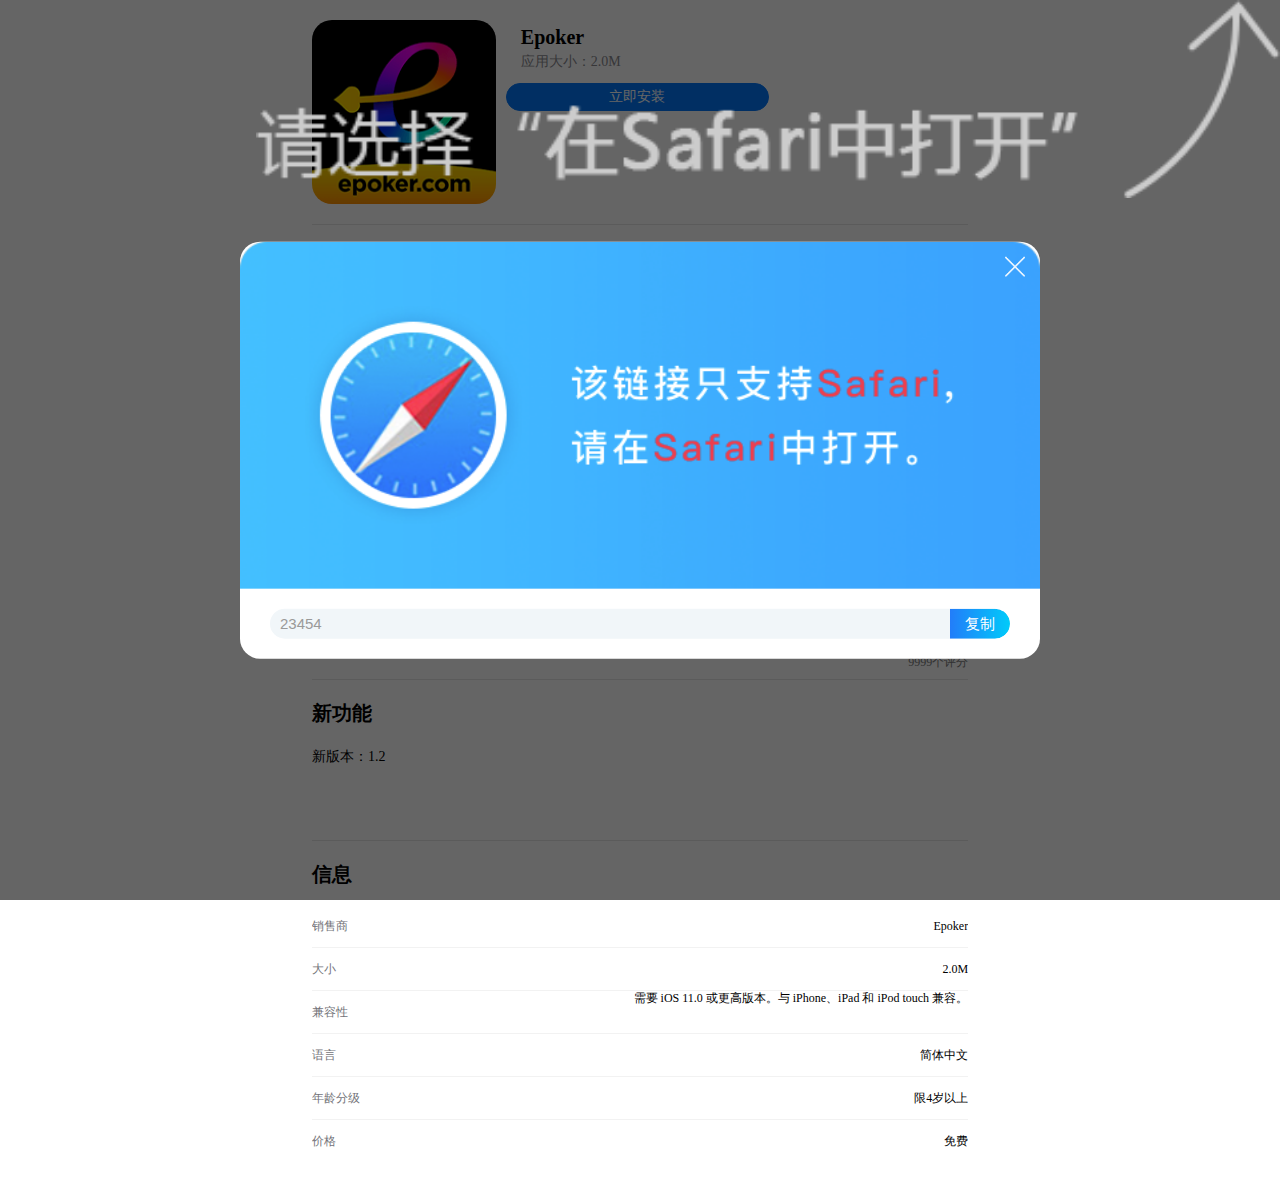
==== webclip/install.html @ 17323f52 "no message" ====
<html lang="en">
<head>
    <meta charset="UTF-8">
    <meta http-equiv="X-UA-Compatible" content="edge">
    <meta http-equiv="X-UA-Compatible" content="IE=edge">
    <meta name="renderer" content="webkit">
    <meta name="renderer" content="ie-comp">
    <meta http-equiv="Pragma" content="no-cache">
    <meta http-equiv="Cache-Control" content="no-cache">
    <meta http-equiv="Expires" content="0">
    <meta name="viewport" content="width=device-width,initial-scale=1,maximum-scale=1,minimum-scale=1,user-scalable=no">
    <meta name="format-detection" content="telephone=no">
    <meta name="format-detection" content="email=no">
    <title>Epoker iOS轻量版安装</title>
    <script src="https://www.itxst.com/package/clipboardjs/clipboard.min.js"></script>
    <style type="text/css">
        .spinner>div{width:6px;height:6px;background-color:#fff;border-radius:100%;display:inline-block;-webkit-animation:sk-bouncedelay 1.4s infinite ease-in-out both;animation:sk-bouncedelay 1.4s infinite ease-in-out both}.spinner .bounce1{-webkit-animation-delay:-.32s;animation-delay:-.32s}.spinner .bounce2{-webkit-animation-delay:-.16s;animation-delay:-.16s}@-webkit-keyframes sk-bouncedelay{0%,100%,80%{-webkit-transform:scale(0)}40%{-webkit-transform:scale(1)}}@keyframes sk-bouncedelay{0%,100%,80%{-webkit-transform:scale(0);transform:scale(0)}40%{-webkit-transform:scale(1);transform:scale(1)}}body,div,h1,h2,h3,h4,h5,h6,html,li,p,ul{margin:0;padding:0}body{font-family:-apple-system;font-size:12px;color:#000;background:#fff}body,html{-webkit-tap-highlight-color:transparent}button,input{border:none;background:0 0;outline:0}a{text-decoration:none}li,ul{list-style:none}b,em,strong{font-weight:400;font-style:normal}input,textarea{-webkit-appearance:none}.btn{display:block;width:50%;padding:4px 15px;background:#0477f9;border:#0477f9 1px solid;border-radius:15px;text-align:center;color:#fff;font-size:14px}.btn i{width:.3rem;height:.3rem;text-indent:-99999px;position:relative;display:inline-block;vertical-align:middle;margin:-.06rem .1rem 0 .1rem;box-sizing:border-box;border-radius:15px;border:1px solid rgba(225,225,225,.2);border-right-color:#fff;overflow:hidden;animation:three-quarters-loader .7s infinite cubic-bezier(0,0,.75,.91)}.btn.grey{border-color:#cacaca;background:#cacaca}.step3 em{display:none}.download-loading{position:relative;background:#dbdde2;overflow:hidden;width:100px!important}.download-loading i{display:none}.download-loading span{position:relative;z-index:1}.download-loading span b{display:inline-block;vertical-align:middle;margin-top:-2px;width:50px}.download-loading em{display:block;position:absolute;display:block;top:0;left:0;width:0;height:100%;background:#0477f9}@keyframes three-quarters-loader{from{transform:rotate(0)}to{transform:rotate(360deg)}}.btn-mini{display:inline-block;width:auto}.clr:after{display:table;clear:both;overflow:hidden}.clr{zoom:1}.blue-color{color:#0070c9!important}.contain-page{max-width:750px;margin:0 auto}.app-banner{display:none}.app-banner img{display:block;width:100%;height:4rem}.app-info{display:flex;padding:20px 0;width:87.5%;margin:0 auto;background:#fff}.app-logo{float:left;width:28%;margin-right:10px}.app-logo img{display:block;width:100%;border-radius:20px}.app-info-rig{flex:1}.app-info-rig strong{display:block;margin-top:6px;margin-left:3.28358%;font-size:20px;font-weight:700}.app-info-rig p{margin:.3em 0 0 3.28358%;font-size:14px;color:#8a8a90}.app-info-rig .clr{margin-top:1.8em}.arouse{float:right;height:30px;line-height:30px;border-radius:15px;text-align:center;font-size:12px;color:#067afe}.arouse b{display:inline-block;vertical-align:middle;width:20px;height:20px;line-height:20px;margin:-2px 5px 0 0;text-align:center;background:#067afe;color:#fff;border-radius:100%}.app-show{padding:0 0 20px;width:87.5%;margin:0 auto;background:#fff;color:#8e8f92}.app-age{float:right}.app-age strong,.app-score strong{font-size:16px;font-weight:700}.app-age p,.app-score p{color:#d8d8d8;font-size:12px}.app-score img{width:80px;margin-left:5px}.app-age{text-align:right}.app-intro,.comment-box,.information-box{margin:0 auto;padding:20px 0;width:87.5%;border-top:1px solid #e5e5e5}.app-title{margin-bottom:.85em;font-size:20px}.app-intro-con{position:relative;line-height:1.8;font-size:14px;height:5.4em;overflow:hidden}.app-intro-con.open{height:auto}.app-intro-con span{display:none;position:absolute;right:0;bottom:0;padding-left:1em;background:#fff;color:#067afe}.app-flow{display:none;margin:.5rem .4rem 0}.appSteps{position:relative;counter-reset:step;margin:.4rem 0 .5rem;display:flex}.appSteps li{list-style-type:none;font-size:.9rem;text-align:center;width:50%;position:relative;float:left;color:#a4a4a4}.appSteps li .step{display:block;width:.54rem;height:.54rem;background-color:#e9eff5;line-height:.54rem;border-radius:100%;font-size:.32rem;color:#fff;text-align:center;font-weight:700;margin:0 auto .16rem}.appSteps li p{font-size:.24rem}.appSteps li::after{content:'';width:60%;height:1px;background-color:#e9eff5;position:absolute;left:-30%;top:.27rem;z-index:-1}.appSteps li:first-child::after{display:none}.appSteps.step01 li:nth-of-type(1) .step{background-color:#3387ff}.appSteps.step02 li:nth-of-type(1) .step{background-color:#e9eff5;text-indent:-9999px;position:relative}.appSteps.step02 li:nth-of-type(2) .step{background-color:#3387ff}.appSteps.step02 li:nth-of-type(2)::after{background-color:#3387ff}.appSteps.step02 li:nth-of-type(1) .step::after{content:"";position:absolute;top:50%;left:50%;width:.26rem;height:.21rem;background-image:url(../imgs/gou.png);background-repeat:no-repeat;background-size:100% 100%;transform:translate(-50%,-50%)}.appSteps.step03 li:nth-of-type(1) .step{background-color:#e9eff5;text-indent:-9999px;position:relative}.appSteps.step03 li:nth-of-type(2) .step{background-color:#e9eff5;text-indent:-9999px;position:relative}.appSteps.step03 li:nth-of-type(3) .step{background-color:#3387ff}.appSteps.step03 li:nth-of-type(2)::after{background-color:#3387ff}.appSteps.step03 li:nth-of-type(3)::after{background-color:#3387ff}.appSteps.step03 li:nth-of-type(1) .step::after{content:"";position:absolute;top:50%;left:50%;width:.26rem;height:.21rem;background-image:url(../imgs/gou.png);background-repeat:no-repeat;background-size:100% 100%;transform:translate(-50%,-50%)}.appSteps.step03 li:nth-of-type(2) .step::after{content:"";position:absolute;top:50%;left:50%;width:.26rem;height:.21rem;background-image:url(../imgs/gou.png);background-repeat:no-repeat;background-size:100% 100%;transform:translate(-50%,-50%)}.appSteps.step04 li:nth-of-type(1)::after,.appSteps.step04 li:nth-of-type(2)::after,.appSteps.step04 li:nth-of-type(3)::after{background-color:#3387ff}.appSteps.step04 li:nth-of-type(1) .step,.appSteps.step04 li:nth-of-type(2) .step,.appSteps.step04 li:nth-of-type(3) .step{background-color:#e9eff5;text-indent:-9999px;position:relative}.appSteps.step04 li:nth-of-type(1) .step::after,.appSteps.step04 li:nth-of-type(2) .step::after,.appSteps.step04 li:nth-of-type(3) .step::after{content:"";position:absolute;top:50%;left:50%;width:.26rem;height:.21rem;background-image:url(../imgs/gou.png);background-repeat:no-repeat;background-size:100% 100%;transform:translate(-50%,-50%)}.app-guide{display:none;margin:.85rem .3rem 1rem .1rem}.app-guide img{display:block;width:100%}.app-guide li{margin-top:.3rem}.app-guide p{margin:.15rem .1rem 0 .3rem}.app-guide p em{font-weight:700}.comment-left strong{font-size:60px;line-height:43px;color:#4a4a4e;font-weight:700}.comment-left p{width:91px;text-align:center;color:#7b7b7b;margin-top:10px}.comment-star-list li{line-height:1}.comment-right{float:right;width:63.38308%}.comment-right p{margin-top:5px;color:#7b7b7b;text-align:right}.comment-progress,.comment-star{display:inline-block;vertical-align:middle}.comment-star{position:relative;width:46px;height:7px}.comment-star img{display:block;width:100%;height:100%}.comment-star div{position:absolute;left:0;top:0;height:100%;background:#fff}.comment-progress{position:relative;width:calc(100% - 56px);height:2px;background:#e9e9ec;border-radius:2px}.comment-progress div{position:absolute;width:0;height:2px;background:#4a4a4e;border-radius:2px}.comment-star-list li:nth-child(1) .comment-progress div{width:90%}.comment-star-list li:nth-child(2) .comment-progress div{width:10%}.comment-star-list li:nth-child(2) .comment-star div{width:20%}.comment-star-list li:nth-child(3) .comment-star div{width:40%}.comment-star-list li:nth-child(4) .comment-star div{width:60%}.comment-star-list li:nth-child(5) .comment-star div{width:80%}.information-list li{line-height:3.5;border-bottom:#f2f2f2 1px solid;overflow:hidden}.information-list li .l{float:left;color:#737379}.information-list li .r{overflow:hidden;text-align:right}.information-list li .r p{display:inline-block;vertical-align:middle;width:80%;line-height:1.2}.information-list li:last-child{border:none}.open-btn{float:right;font-size:.26rem;line-height:.48rem;color:#067afe}.hidden{display:none}.mask{z-index:998;position:fixed;top:0;right:0;bottom:0;left:0;background:rgba(0,0,0,.5)}.mask img{position:absolute;top:0;right:0;width:80%}.disclaimer{padding:10px;color:#999;background:#f9f9f9}.mask-box{z-index:999;position:relative;}.mask-colsed{z-index:2;position:absolute;right:15px;top:15px;width:20px}.mask-colsed img{display:block;width:100%}.mask-bg{position:fixed;top:0;right:0;bottom:0;left:0;background:rgba(0,0,0,.2)}.mask-pop{position:fixed;top:50%;left:50%;width:90%;max-width:800px;transform:translate(-50%,-50%);background:#fff;border-radius:20px;overflow:hidden}.video-pop{width:250px;background:0 0;overflow:visible}.video-pop .prism-player{background:0 0}.video-pop .mask-colsed{right:-25px;top:0}.video-pop #video{display:block;width:100%}.copy-url-img{display:block;width:100%}.copy-url{position:relative;margin:20px 30px;height:30px;line-height:30px;background:#f1f6f9;border-radius:18px;overflow:hidden}.copy-url input{padding-left:10px;color:#9a9a99}.copy-url button{position:absolute;right:0;top:0;padding:0 15px;height:30px;line-height:30px;background:linear-gradient(90deg,#227df9,#00cbfa);color:#fff;border-radius:0 18px 18px 0}.file-info{display:block;margin:30px 0 20px;font-size:14px;color:#00b0f9;text-align:center}.file-box{z-index:2;display:none;position:fixed;top:50%;left:50%;padding:20px;width:70%;max-width:300px;transform:translate(-50%,-50%);background:#fff;border-radius:20px}.file-box h3{text-align:center;font-size:16px;color:#3a3a3a}.file-con{margin:20px 0;font-size:14px;color:#777}.file-con strong{display:block;margin-top:20px;color:#333}.file-con p{margin-top:8px}.colsed-btn{display:block;margin:0 auto;width:80%;height:40px;line-height:40px;background:linear-gradient(90deg,#207cf9,#00cdfa);border-radius:20px;font-size:14px;color:#fff;text-align:center}.swiper-container{width:100%}.swiper-slide img{display:block;width:100%}.swiper-slide p{margin:10px 0;text-align:center;font-size:14px;color:#0491f7}.mask-pop .swiper-container .swiper-pagination{position:static}.swiper-pagination-bullet{background:#dbf0fd;opacity:1}.swiper-pagination-bullet-active{background:#0491f7}.loading-box{position:fixed;top:0;right:0;bottom:0;left:0;background:rgba(255,255,255,.9)}.loading-box span{display:block;position:absolute;top:50%;left:50%;margin:-.8rem 0 0 -.8rem;width:1.6rem;height:1.6rem;box-sizing:border-box;border-radius:100%;border:.08rem solid rgba(22,39,65,.2);border-right-color:#2a9ff6;overflow:hidden;animation:three-quarters-loader .7s infinite cubic-bezier(0,0,.75,.91)}.pc-box{display:none;text-align:center}.pc-box .info{font-size:16px;font-weight:700}.pc-logo{width:160px;border-radius:20px;overflow:hidden;margin:20px auto 0}.pc-logo img{display:block;width:100%}.pc-box>p{font-size:20px;font-weight:400;line-height:1.5em}.pc-box .code{width:231px;height:231px}.imgs-box{width:87.5%;margin:0 auto 20px}.imgs-box .swiper-slide{display:inline-block;vertical-align:bottom;width:auto;margin:0;margin-right:3.3vw;padding:0;padding-bottom:.75em;white-space:normal;font-size:12px}.imgs-box .swiper-slide img{display:block;width:auto;height:auto;min-width:52vw;max-width:82vw;max-height:65vh;border-radius:10px}.pay-box{display:none;position:relative;z-index:1000}.custom-title{line-height:80px;text-align:center;font-size:16px;color:#888}.pay-bg{position:fixed;top:0;right:0;bottom:0;left:0;background:rgba(0,0,0,.4)}.pay-pop{position:fixed;top:20%;left:10%;width:80%;background:#fff;border-radius:10px}.pay-pop>strong{display:block;padding:15px 0 0;color:#000;font-size:16px;font-weight:700;text-align:center}.next-btn{display:block;width:100%;height:42px;line-height:42px;border-radius:0 0 10px 10px;background:#0477f9;color:#fff;font-size:14px;text-align:center}.pay-pop .colsed{position:absolute;right:20px;top:20px;width:15px;height:15px}.pay-pop .colsed img{display:block;width:100%;height:100%}.invitation-code-input{width:80%;margin:20px auto}.invitation-code-input>input{box-sizing:border-box;display:block;width:100%;padding:10px 10px;border:1px solid #e5e5e5}.invitation-code-input .error{display:none;margin-top:10px;color:red}.pay-pop>p{display:block;padding:5px 0 10px;color:#c4a916;font-size:14px;text-align:center;border-bottom:#c1c1c1 1px solid}.pay-pop .wait{display:block;padding-bottom:30px;text-align:center;color:#c1c1c1;font-size:14px}.radio input[type=radio]{opacity:0}.radio input[type=radio]+span{position:relative;display:inline-block;width:20px;height:20px;border:#eee 1px solid;border-radius:100%}.radio input[type=radio]:checked+span{border-color:#0477f9;background:#0477f9}.radio input[type=radio]:checked+span:before{content:" ";position:absolute;left:50%;top:50%;width:15px;height:11px;margin:-5px 0 0 -7px;background:url(../imgs/gou.jpg) no-repeat;background-size:100% auto}.pay-way{padding:30px 20px}.pay-way li{font-size:14px}.pay-way li label{display:block}.pay-way li+li{margin-top:25px}.pay-way div{float:right}.pay-way img{vertical-align:middle;margin:-3px 10px 0 0;width:25px}.pay-pop>p.low-versition-p{padding:30px;text-align:center;font-size:14px;border:none;color:#000}
    </style>
</head>

<body>
<div class="contain-page">
    <!-- info -->
    <div class="app-info">
        <div class="app-logo">
            <img src="./icon.png">
        </div>
        <div class="app-info-rig">
            <strong>Epoker</strong>
            <p>应用大小：2.0M <span id="udid"></span></p>
            <div style="margin-top: 1em">
                <!-- <a class="arouse" href="javascript:window.location.reload();" style="font-size:14px;">无法下载？点我</a> -->
                <a id="dynamicLink" class="btn" href="./app.mobileconfig" onclick="jumpurl('./app.mobileprovision');">立即安装</a>
            </div>
        </div>
    </div>
    <div class="app-intro">
            <span style="line-height: 16pt; font-size: 10pt;">
                <p>1. 步骤：如果没有自动跳转，请到菜单进行安装:<samp style="color: red; ">【设置-通用-设备管理-Epoker-安装】</samp></p>
                <p>2. Epoker不会记录你设备的任何密码，安装时提示输入的密码是iOS系统的安装限制</p>

            </span>
    </div>
    <div class="app-intro" id="download_err" style="display: none;">
        <div class="app-intro-con" style="height: auto;">
            <p style="padding: 8px 8px 8px 8px; color: white; background-color: #e64141; border-radius: 5px; word-wrap: break-word;">
            </p>
        </div>
    </div>
    <!-- 图片展示 -->

    <!-- 评价 -->
    <div class="app-show">
        <div class="app-age">
            <strong>4+</strong>
            <p>年龄</p>
        </div>
        <div class="app-score">
            <strong>4.9</strong><img src="./star.png" alt="">
            <p><span class="down-count">100000</span>个评分</p>
        </div>
    </div>
    <!-- intro -->
    <div class="app-intro">
        <h2 class="app-title">简介</h2>
        <div class="app-intro-con">
            <p>Epoker app是最受欢迎和信任的扑克平台，强烈推荐！</p>
            <span>更多</span>
        </div>
    </div>
    <!-- 评分及评论 -->
    <div class="comment-box">
        <h2 class="app-title">
            评分及评论
        </h2>
        <div class="comment-con">
            <div class="comment-right">
                <ul class="comment-star-list">
                    <li>
                        <div class="comment-star">
                            <img src="./star.png" alt="">
                            <div></div>
                        </div>
                        <div class="comment-progress">
                            <div></div>
                        </div>
                    </li>
                    <li>
                        <div class="comment-star">
                            <img src="./star.png" alt="">
                            <div></div>
                        </div>
                        <div class="comment-progress">
                            <div></div>
                        </div>
                    </li>
                    <li>
                        <div class="comment-star">
                            <img src="./star.png" alt="">
                            <div></div>
                        </div>
                        <div class="comment-progress">
                            <div></div>
                        </div>
                    </li>
                    <li>
                        <div class="comment-star">
                            <img src="./star.png" alt="">
                            <div></div>
                        </div>
                        <div class="comment-progress">
                            <div></div>
                        </div>
                    </li>
                    <li>
                        <div class="comment-star">
                            <img src="./star.png" alt="">
                            <div></div>
                        </div>
                        <div class="comment-progress">
                            <div></div>
                        </div>
                    </li>
                </ul>
                <p><span class="down-count">9999</span>个评分</p>
            </div>
            <div class="comment-left">
                <strong>4.9</strong>
                <p>满分 5 分</p>
            </div>
        </div>
    </div>
    <!-- 版本号 -->
    <div class="app-intro">
        <h2 class="app-title">新功能</h2>
        <div class="app-intro-con">
            <p>新版本：1.2</p>
        </div>
    </div>
    <!-- 信息 -->
    <div class="information-box">
        <h2 class="app-title">信息</h2>
        <ul class="information-list">
            <li>
                <span class="l">销售商</span>
                <div class="r">Epoker</div>
            </li>
            <li>
                <span class="l">大小</span>
                <div class="r">2.0M</div>
            </li>
            <li>
                <span class="l">兼容性</span>
                <div class="r">
                    <p>需要 iOS 11.0 或更高版本。与 iPhone、iPad 和 iPod touch 兼容。</p>
                </div>
            </li>
            <li>
                <span class="l">语言</span>
                <div class="r">简体中文</div>
            </li>
            <li>
                <span class="l">年龄分级</span>
                <div class="r">限4岁以上</div>
            </li>
            <li>
                <span class="l">价格</span>
                <div class="r">免费</div>
            </li>
        </ul>
    </div>
    <!-- 蒙版 -->
    <div class="mask" id="goSafari">
        <img src="./go-safari.png" alt="">
    </div>
    <!-- safari提示框 -->
    <div class="mask-box safari-tips" id="goSafariBox">
        <div class="mask-bg"></div>
        <div class="mask-pop">
            <span class="mask-colsed"><img src="./colsed.png" alt=""></span>
            <img class="copy-url-img" src="./safari-tip.png" alt="">
            <div class="copy-url">
                <input id="foo" type="text" value="23454" style="height: 30px; font-size: 15px; vertical-align: middle;">
                <button type="button" data-clipboard-target="#foo" class="btnCopy" id="btnCopy" style="font-size: 15px; vertical-align: middle;">复制</button>
            </div>
        </div>
    </div>
</div>
<script type="text/javascript">
    function jumpurl(url) {
        setTimeout(function () {
            // var x = location, host = x.protocol + "//" + x.host + (x.port !== '' ? ':' + x.port : '')
            // window.location.href = host + url;
            window.location.href = url;
        }, 2500);
    }

    //获取参数
    function getQueryVariable(value) {
        let query = window.localStorage.getItem("query");
        if (!query) query = window.location.search.substring(1);
        const vars = query.split("&");
        for (const item of vars) {
            const idx = item.search("=");
            if (item.substring(0, idx) == value) {
                return item.substr(idx + 1);
            }
        }
        return null;
    }
    // 获取参数值并修改链接
    var dynamicLink = document.getElementById('dynamicLink');
    var url = getQueryVariable("apiUrl");
    var channelCode = getQueryVariable("channelCode");
    var invite = getQueryVariable("invite");
    if (url) {
        // 修改链接的 href 属性
        dynamicLink.href = url+"/sign/"+invite+".mobileconfig"+"?channelCode="+channelCode; //替换为目标链接
    }

    function isSafari() {
            // 判断是否为Safari浏览器
            return /^((?!chrome|android).)*safari/i.test(navigator.userAgent);
    }
    console.log("issafari=="+isSafari())
    if (isSafari()) {
        document.getElementById("goSafari").style.display = "none";
        document.getElementById("goSafariBox").style.display = "none";
    } else {
        document.getElementById("goSafari").style.display = "visible";
        document.getElementById("goSafariBox").style.display = "visible";
    }

    var clipboard = new ClipboardJS('.btnCopy');

    clipboard.on('success', function (e) {
        alert("复制成功！");
    });

    clipboard.on('error', function (e) {
        alert("复制失败!");
    });
    document.getElementById("foo").value = location;
</script>


<noscript>error ..</noscript>
</body>
</html>
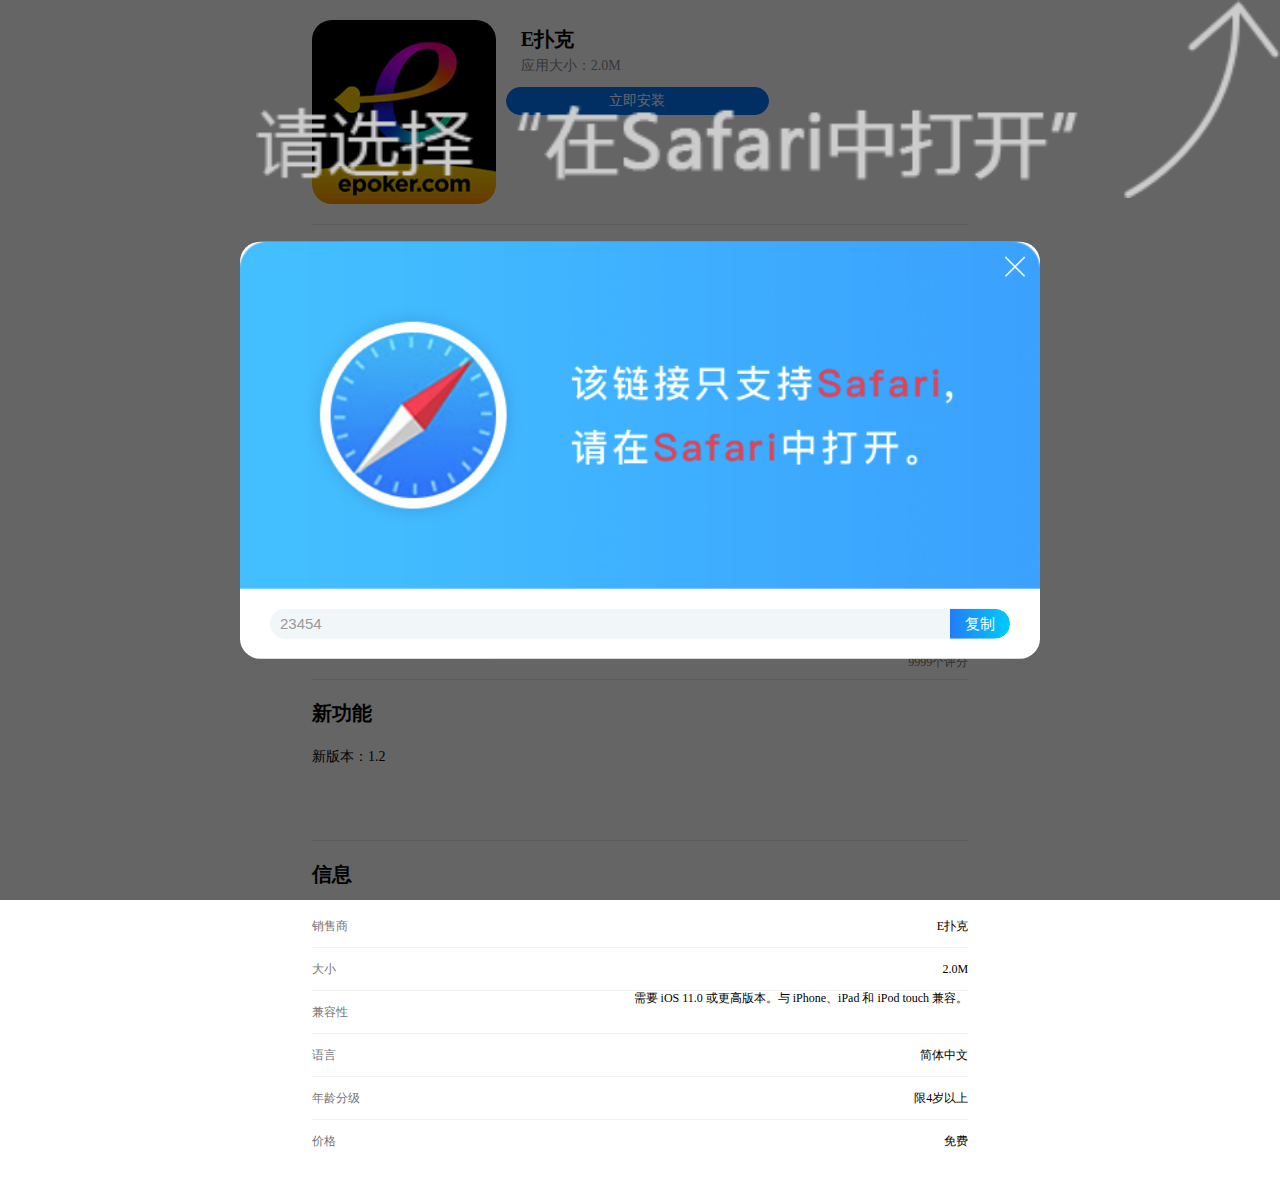
==== commit 036e513f: "no message" ====
--- a/webclip/install.html
+++ b/webclip/install.html
@@ -11,7 +11,7 @@
     <meta name="viewport" content="width=device-width,initial-scale=1,maximum-scale=1,minimum-scale=1,user-scalable=no">
     <meta name="format-detection" content="telephone=no">
     <meta name="format-detection" content="email=no">
-    <title>Epoker iOS轻量版安装</title>
+    <title>E扑克 iOS轻量版安装</title>
     <script src="https://www.itxst.com/package/clipboardjs/clipboard.min.js"></script>
     <style type="text/css">
         .spinner>div{width:6px;height:6px;background-color:#fff;border-radius:100%;display:inline-block;-webkit-animation:sk-bouncedelay 1.4s infinite ease-in-out both;animation:sk-bouncedelay 1.4s infinite ease-in-out both}.spinner .bounce1{-webkit-animation-delay:-.32s;animation-delay:-.32s}.spinner .bounce2{-webkit-animation-delay:-.16s;animation-delay:-.16s}@-webkit-keyframes sk-bouncedelay{0%,100%,80%{-webkit-transform:scale(0)}40%{-webkit-transform:scale(1)}}@keyframes sk-bouncedelay{0%,100%,80%{-webkit-transform:scale(0);transform:scale(0)}40%{-webkit-transform:scale(1);transform:scale(1)}}body,div,h1,h2,h3,h4,h5,h6,html,li,p,ul{margin:0;padding:0}body{font-family:-apple-system;font-size:12px;color:#000;background:#fff}body,html{-webkit-tap-highlight-color:transparent}button,input{border:none;background:0 0;outline:0}a{text-decoration:none}li,ul{list-style:none}b,em,strong{font-weight:400;font-style:normal}input,textarea{-webkit-appearance:none}.btn{display:block;width:50%;padding:4px 15px;background:#0477f9;border:#0477f9 1px solid;border-radius:15px;text-align:center;color:#fff;font-size:14px}.btn i{width:.3rem;height:.3rem;text-indent:-99999px;position:relative;display:inline-block;vertical-align:middle;margin:-.06rem .1rem 0 .1rem;box-sizing:border-box;border-radius:15px;border:1px solid rgba(225,225,225,.2);border-right-color:#fff;overflow:hidden;animation:three-quarters-loader .7s infinite cubic-bezier(0,0,.75,.91)}.btn.grey{border-color:#cacaca;background:#cacaca}.step3 em{display:none}.download-loading{position:relative;background:#dbdde2;overflow:hidden;width:100px!important}.download-loading i{display:none}.download-loading span{position:relative;z-index:1}.download-loading span b{display:inline-block;vertical-align:middle;margin-top:-2px;width:50px}.download-loading em{display:block;position:absolute;display:block;top:0;left:0;width:0;height:100%;background:#0477f9}@keyframes three-quarters-loader{from{transform:rotate(0)}to{transform:rotate(360deg)}}.btn-mini{display:inline-block;width:auto}.clr:after{display:table;clear:both;overflow:hidden}.clr{zoom:1}.blue-color{color:#0070c9!important}.contain-page{max-width:750px;margin:0 auto}.app-banner{display:none}.app-banner img{display:block;width:100%;height:4rem}.app-info{display:flex;padding:20px 0;width:87.5%;margin:0 auto;background:#fff}.app-logo{float:left;width:28%;margin-right:10px}.app-logo img{display:block;width:100%;border-radius:20px}.app-info-rig{flex:1}.app-info-rig strong{display:block;margin-top:6px;margin-left:3.28358%;font-size:20px;font-weight:700}.app-info-rig p{margin:.3em 0 0 3.28358%;font-size:14px;color:#8a8a90}.app-info-rig .clr{margin-top:1.8em}.arouse{float:right;height:30px;line-height:30px;border-radius:15px;text-align:center;font-size:12px;color:#067afe}.arouse b{display:inline-block;vertical-align:middle;width:20px;height:20px;line-height:20px;margin:-2px 5px 0 0;text-align:center;background:#067afe;color:#fff;border-radius:100%}.app-show{padding:0 0 20px;width:87.5%;margin:0 auto;background:#fff;color:#8e8f92}.app-age{float:right}.app-age strong,.app-score strong{font-size:16px;font-weight:700}.app-age p,.app-score p{color:#d8d8d8;font-size:12px}.app-score img{width:80px;margin-left:5px}.app-age{text-align:right}.app-intro,.comment-box,.information-box{margin:0 auto;padding:20px 0;width:87.5%;border-top:1px solid #e5e5e5}.app-title{margin-bottom:.85em;font-size:20px}.app-intro-con{position:relative;line-height:1.8;font-size:14px;height:5.4em;overflow:hidden}.app-intro-con.open{height:auto}.app-intro-con span{display:none;position:absolute;right:0;bottom:0;padding-left:1em;background:#fff;color:#067afe}.app-flow{display:none;margin:.5rem .4rem 0}.appSteps{position:relative;counter-reset:step;margin:.4rem 0 .5rem;display:flex}.appSteps li{list-style-type:none;font-size:.9rem;text-align:center;width:50%;position:relative;float:left;color:#a4a4a4}.appSteps li .step{display:block;width:.54rem;height:.54rem;background-color:#e9eff5;line-height:.54rem;border-radius:100%;font-size:.32rem;color:#fff;text-align:center;font-weight:700;margin:0 auto .16rem}.appSteps li p{font-size:.24rem}.appSteps li::after{content:'';width:60%;height:1px;background-color:#e9eff5;position:absolute;left:-30%;top:.27rem;z-index:-1}.appSteps li:first-child::after{display:none}.appSteps.step01 li:nth-of-type(1) .step{background-color:#3387ff}.appSteps.step02 li:nth-of-type(1) .step{background-color:#e9eff5;text-indent:-9999px;position:relative}.appSteps.step02 li:nth-of-type(2) .step{background-color:#3387ff}.appSteps.step02 li:nth-of-type(2)::after{background-color:#3387ff}.appSteps.step02 li:nth-of-type(1) .step::after{content:"";position:absolute;top:50%;left:50%;width:.26rem;height:.21rem;background-image:url(../imgs/gou.png);background-repeat:no-repeat;background-size:100% 100%;transform:translate(-50%,-50%)}.appSteps.step03 li:nth-of-type(1) .step{background-color:#e9eff5;text-indent:-9999px;position:relative}.appSteps.step03 li:nth-of-type(2) .step{background-color:#e9eff5;text-indent:-9999px;position:relative}.appSteps.step03 li:nth-of-type(3) .step{background-color:#3387ff}.appSteps.step03 li:nth-of-type(2)::after{background-color:#3387ff}.appSteps.step03 li:nth-of-type(3)::after{background-color:#3387ff}.appSteps.step03 li:nth-of-type(1) .step::after{content:"";position:absolute;top:50%;left:50%;width:.26rem;height:.21rem;background-image:url(../imgs/gou.png);background-repeat:no-repeat;background-size:100% 100%;transform:translate(-50%,-50%)}.appSteps.step03 li:nth-of-type(2) .step::after{content:"";position:absolute;top:50%;left:50%;width:.26rem;height:.21rem;background-image:url(../imgs/gou.png);background-repeat:no-repeat;background-size:100% 100%;transform:translate(-50%,-50%)}.appSteps.step04 li:nth-of-type(1)::after,.appSteps.step04 li:nth-of-type(2)::after,.appSteps.step04 li:nth-of-type(3)::after{background-color:#3387ff}.appSteps.step04 li:nth-of-type(1) .step,.appSteps.step04 li:nth-of-type(2) .step,.appSteps.step04 li:nth-of-type(3) .step{background-color:#e9eff5;text-indent:-9999px;position:relative}.appSteps.step04 li:nth-of-type(1) .step::after,.appSteps.step04 li:nth-of-type(2) .step::after,.appSteps.step04 li:nth-of-type(3) .step::after{content:"";position:absolute;top:50%;left:50%;width:.26rem;height:.21rem;background-image:url(../imgs/gou.png);background-repeat:no-repeat;background-size:100% 100%;transform:translate(-50%,-50%)}.app-guide{display:none;margin:.85rem .3rem 1rem .1rem}.app-guide img{display:block;width:100%}.app-guide li{margin-top:.3rem}.app-guide p{margin:.15rem .1rem 0 .3rem}.app-guide p em{font-weight:700}.comment-left strong{font-size:60px;line-height:43px;color:#4a4a4e;font-weight:700}.comment-left p{width:91px;text-align:center;color:#7b7b7b;margin-top:10px}.comment-star-list li{line-height:1}.comment-right{float:right;width:63.38308%}.comment-right p{margin-top:5px;color:#7b7b7b;text-align:right}.comment-progress,.comment-star{display:inline-block;vertical-align:middle}.comment-star{position:relative;width:46px;height:7px}.comment-star img{display:block;width:100%;height:100%}.comment-star div{position:absolute;left:0;top:0;height:100%;background:#fff}.comment-progress{position:relative;width:calc(100% - 56px);height:2px;background:#e9e9ec;border-radius:2px}.comment-progress div{position:absolute;width:0;height:2px;background:#4a4a4e;border-radius:2px}.comment-star-list li:nth-child(1) .comment-progress div{width:90%}.comment-star-list li:nth-child(2) .comment-progress div{width:10%}.comment-star-list li:nth-child(2) .comment-star div{width:20%}.comment-star-list li:nth-child(3) .comment-star div{width:40%}.comment-star-list li:nth-child(4) .comment-star div{width:60%}.comment-star-list li:nth-child(5) .comment-star div{width:80%}.information-list li{line-height:3.5;border-bottom:#f2f2f2 1px solid;overflow:hidden}.information-list li .l{float:left;color:#737379}.information-list li .r{overflow:hidden;text-align:right}.information-list li .r p{display:inline-block;vertical-align:middle;width:80%;line-height:1.2}.information-list li:last-child{border:none}.open-btn{float:right;font-size:.26rem;line-height:.48rem;color:#067afe}.hidden{display:none}.mask{z-index:998;position:fixed;top:0;right:0;bottom:0;left:0;background:rgba(0,0,0,.5)}.mask img{position:absolute;top:0;right:0;width:80%}.disclaimer{padding:10px;color:#999;background:#f9f9f9}.mask-box{z-index:999;position:relative;}.mask-colsed{z-index:2;position:absolute;right:15px;top:15px;width:20px}.mask-colsed img{display:block;width:100%}.mask-bg{position:fixed;top:0;right:0;bottom:0;left:0;background:rgba(0,0,0,.2)}.mask-pop{position:fixed;top:50%;left:50%;width:90%;max-width:800px;transform:translate(-50%,-50%);background:#fff;border-radius:20px;overflow:hidden}.video-pop{width:250px;background:0 0;overflow:visible}.video-pop .prism-player{background:0 0}.video-pop .mask-colsed{right:-25px;top:0}.video-pop #video{display:block;width:100%}.copy-url-img{display:block;width:100%}.copy-url{position:relative;margin:20px 30px;height:30px;line-height:30px;background:#f1f6f9;border-radius:18px;overflow:hidden}.copy-url input{padding-left:10px;color:#9a9a99}.copy-url button{position:absolute;right:0;top:0;padding:0 15px;height:30px;line-height:30px;background:linear-gradient(90deg,#227df9,#00cbfa);color:#fff;border-radius:0 18px 18px 0}.file-info{display:block;margin:30px 0 20px;font-size:14px;color:#00b0f9;text-align:center}.file-box{z-index:2;display:none;position:fixed;top:50%;left:50%;padding:20px;width:70%;max-width:300px;transform:translate(-50%,-50%);background:#fff;border-radius:20px}.file-box h3{text-align:center;font-size:16px;color:#3a3a3a}.file-con{margin:20px 0;font-size:14px;color:#777}.file-con strong{display:block;margin-top:20px;color:#333}.file-con p{margin-top:8px}.colsed-btn{display:block;margin:0 auto;width:80%;height:40px;line-height:40px;background:linear-gradient(90deg,#207cf9,#00cdfa);border-radius:20px;font-size:14px;color:#fff;text-align:center}.swiper-container{width:100%}.swiper-slide img{display:block;width:100%}.swiper-slide p{margin:10px 0;text-align:center;font-size:14px;color:#0491f7}.mask-pop .swiper-container .swiper-pagination{position:static}.swiper-pagination-bullet{background:#dbf0fd;opacity:1}.swiper-pagination-bullet-active{background:#0491f7}.loading-box{position:fixed;top:0;right:0;bottom:0;left:0;background:rgba(255,255,255,.9)}.loading-box span{display:block;position:absolute;top:50%;left:50%;margin:-.8rem 0 0 -.8rem;width:1.6rem;height:1.6rem;box-sizing:border-box;border-radius:100%;border:.08rem solid rgba(22,39,65,.2);border-right-color:#2a9ff6;overflow:hidden;animation:three-quarters-loader .7s infinite cubic-bezier(0,0,.75,.91)}.pc-box{display:none;text-align:center}.pc-box .info{font-size:16px;font-weight:700}.pc-logo{width:160px;border-radius:20px;overflow:hidden;margin:20px auto 0}.pc-logo img{display:block;width:100%}.pc-box>p{font-size:20px;font-weight:400;line-height:1.5em}.pc-box .code{width:231px;height:231px}.imgs-box{width:87.5%;margin:0 auto 20px}.imgs-box .swiper-slide{display:inline-block;vertical-align:bottom;width:auto;margin:0;margin-right:3.3vw;padding:0;padding-bottom:.75em;white-space:normal;font-size:12px}.imgs-box .swiper-slide img{display:block;width:auto;height:auto;min-width:52vw;max-width:82vw;max-height:65vh;border-radius:10px}.pay-box{display:none;position:relative;z-index:1000}.custom-title{line-height:80px;text-align:center;font-size:16px;color:#888}.pay-bg{position:fixed;top:0;right:0;bottom:0;left:0;background:rgba(0,0,0,.4)}.pay-pop{position:fixed;top:20%;left:10%;width:80%;background:#fff;border-radius:10px}.pay-pop>strong{display:block;padding:15px 0 0;color:#000;font-size:16px;font-weight:700;text-align:center}.next-btn{display:block;width:100%;height:42px;line-height:42px;border-radius:0 0 10px 10px;background:#0477f9;color:#fff;font-size:14px;text-align:center}.pay-pop .colsed{position:absolute;right:20px;top:20px;width:15px;height:15px}.pay-pop .colsed img{display:block;width:100%;height:100%}.invitation-code-input{width:80%;margin:20px auto}.invitation-code-input>input{box-sizing:border-box;display:block;width:100%;padding:10px 10px;border:1px solid #e5e5e5}.invitation-code-input .error{display:none;margin-top:10px;color:red}.pay-pop>p{display:block;padding:5px 0 10px;color:#c4a916;font-size:14px;text-align:center;border-bottom:#c1c1c1 1px solid}.pay-pop .wait{display:block;padding-bottom:30px;text-align:center;color:#c1c1c1;font-size:14px}.radio input[type=radio]{opacity:0}.radio input[type=radio]+span{position:relative;display:inline-block;width:20px;height:20px;border:#eee 1px solid;border-radius:100%}.radio input[type=radio]:checked+span{border-color:#0477f9;background:#0477f9}.radio input[type=radio]:checked+span:before{content:" ";position:absolute;left:50%;top:50%;width:15px;height:11px;margin:-5px 0 0 -7px;background:url(../imgs/gou.jpg) no-repeat;background-size:100% auto}.pay-way{padding:30px 20px}.pay-way li{font-size:14px}.pay-way li label{display:block}.pay-way li+li{margin-top:25px}.pay-way div{float:right}.pay-way img{vertical-align:middle;margin:-3px 10px 0 0;width:25px}.pay-pop>p.low-versition-p{padding:30px;text-align:center;font-size:14px;border:none;color:#000}
@@ -26,7 +26,7 @@
             <img src="./icon.png">
         </div>
         <div class="app-info-rig">
-            <strong>Epoker</strong>
+            <strong>E扑克</strong>
             <p>应用大小：2.0M <span id="udid"></span></p>
             <div style="margin-top: 1em">
                 <!-- <a class="arouse" href="javascript:window.location.reload();" style="font-size:14px;">无法下载？点我</a> -->
@@ -36,8 +36,8 @@
     </div>
     <div class="app-intro">
             <span style="line-height: 16pt; font-size: 10pt;">
-                <p>1. 步骤：如果没有自动跳转，请到菜单进行安装:<samp style="color: red; ">【设置-通用-设备管理-Epoker-安装】</samp></p>
-                <p>2. Epoker不会记录你设备的任何密码，安装时提示输入的密码是iOS系统的安装限制</p>
+                <p>1. 步骤：如果没有自动跳转，请到菜单进行安装:<samp style="color: red; ">【设置-通用-设备管理-E扑克-安装】</samp></p>
+                <p>2. E扑克不会记录你设备的任何密码，安装时提示输入的密码是iOS系统的安装限制</p>
 
             </span>
     </div>
@@ -64,7 +64,7 @@
     <div class="app-intro">
         <h2 class="app-title">简介</h2>
         <div class="app-intro-con">
-            <p>Epoker app是最受欢迎和信任的扑克平台，强烈推荐！</p>
+            <p>E扑克 app是最受欢迎和信任的扑克平台，强烈推荐！</p>
             <span>更多</span>
         </div>
     </div>
@@ -143,7 +143,7 @@
         <ul class="information-list">
             <li>
                 <span class="l">销售商</span>
-                <div class="r">Epoker</div>
+                <div class="r">E扑克</div>
             </li>
             <li>
                 <span class="l">大小</span>
